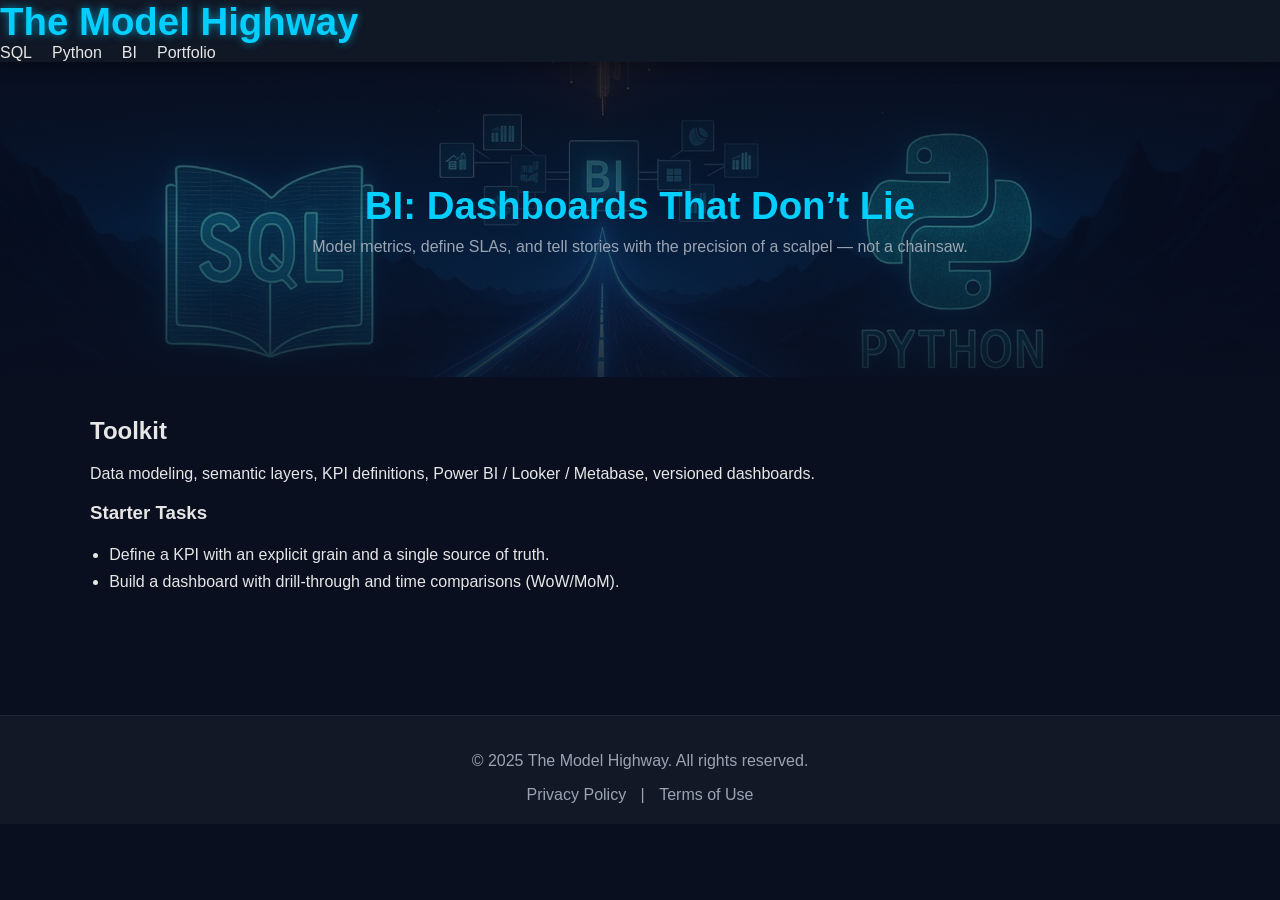
==== bi.html @ bc0f4643 "First build files" ====
<!DOCTYPE html>
<html lang="en">
<head>
    <meta charset="UTF-8">
    <meta name="viewport" content="width=device-width, initial-scale=1.0">
    <title>Home - The Model Highway</title>
    <link rel="apple-touch-icon" sizes="180x180" href="images/apple-touch-icon.png">
    <link rel="icon" type="image/png" sizes="32x32" href="images/favicon-32x32.png">
    <link rel="icon" type="image/png" sizes="16x16" href="images/favicon-16x16.png">
    <link rel="manifest" href="images/site.webmanifest">
    <link rel="stylesheet" href="styles.css"> 
</head>
<body>

    <header>
        <div class="logo">
            <a href="index.html">The Model Highway</a>
        </div>
        
        <nav class="top-menu">
            <ul>
                <li><a href="sql.html">SQL</a></li>
                <li><a href="python.html">Python</a></li>
                <li><a href="bi.html">BI</a></li>
                <li><a href="portfolio.html">Portfolio</a></li>
            </ul>
        </nav>
    </header>

<main>
  <section class="subhero">
    <div>
      <h1>BI: Dashboards That Don’t Lie</h1>
      <p>Model metrics, define SLAs, and tell stories with the precision of a scalpel — not a chainsaw.</p>
    </div>
  </section>

  <section class="page">
    <h2>Toolkit</h2>
    <p>Data modeling, semantic layers, KPI definitions, Power BI / Looker / Metabase, versioned dashboards.</p>

    <h3>Starter Tasks</h3>
    <ul>
      <li>Define a KPI with an explicit grain and a single source of truth.</li>
      <li>Build a dashboard with drill-through and time comparisons (WoW/MoM).</li>
    </ul>
  </section>
</main>

<footer>
  <p>&copy; 2025 The Model Highway. All rights reserved.</p>
  <div class="footer-links">
    <a href="privacy.html">Privacy Policy</a> | <a href="terms.html">Terms of Use</a>
  </div>
</footer>

</body>
</html>
---- styles.css ----
/* === Dark Mode Base === */
body {
    background-color: #0A0F1F; /* Deep Space Black */
    color: #E6E6E6; /* White Smoke */
    font-family: 'Segoe UI', Tahoma, Geneva, Verdana, sans-serif;
    margin: 0;
    padding: 0;
}

/* === Header === */
header {
    position: sticky;   /* stays at top while scrolling */
    top: 0;
    z-index: 1000;
    backdrop-filter: saturate(120%) blur(6px);
    background: rgba(18, 24, 38, 0.92); /* same tone, slight transparency */
    box-shadow: 0 4px 16px rgba(0,0,0,0.35);
}

.logo {
    font-size: 1.5em;
    color: #00CFFF; /* Electric Neon Blue */
    font-weight: bold;
}

.logo a {
    text-decoration: none;
    color: #00CFFF; /* Neon Blue default */
    font-weight: bold;
    font-size: 1.6em;
    transition: color 0.4s ease, text-shadow 0.4s ease;
    cursor: pointer;
    text-shadow: 0 0 8px rgba(0, 207, 255, 0.6); /* subtle default glow */  
}

.logo a:hover {
    color: #FFB300; /* Golden Amber */
    text-shadow:
        0 0 10px rgba(255, 179, 0, 0.9),
        0 0 20px rgba(255, 179, 0, 0.7),
        0 0 30px rgba(0, 207, 255, 0.6); /* layered glow */

    animation: logoPulse 1.8s infinite alternate;    
}

@keyframes logoPulse {
    0% {
        text-shadow:
            0 0 10px rgba(255, 179, 0, 0.7),
            0 0 20px rgba(255, 179, 0, 0.4);
    }
    100% {
        text-shadow:
            0 0 20px rgba(255, 179, 0, 1),
            0 0 40px rgba(255, 179, 0, 0.8),
            0 0 60px rgba(0, 207, 255, 0.7);
    }
}

.top-menu ul {
    list-style: none;
    margin: 0;
    padding: 0;
    display: flex;
    gap: 20px;
}

.top-menu a.active {
    color: #FFB300; /* Golden Amber */
    border-bottom: 2px solid #FFB300;
    padding-bottom: 4px;
}

.top-menu a {
    text-decoration: none; /* Removes underline */
    color: #E6E6E6;
    transition: color 0.3s ease, border-bottom 0.3s ease;
}

.top-menu a:hover {
    color: #00CFFF; /* Neon blue hover */
    text-decoration: none; /* keep it clean */
}

/* === Hero Section === */
.hero {
    position: relative;
    height: min(100vh, 820px); /* Full screen, capped for extra-tall displays */
    background: url('images/hero-image.png') center center/cover no-repeat;
    display: flex;
    align-items: center;
    justify-content: center;
    text-align: center;
}

.hero-content {
    position: relative;
    z-index: 2;
    color: #E6E6E6;
    max-width: 800px;
    padding: 0 15px;
}


.hero h1 {
    font-size: clamp(2rem, 5vw, 3rem); /* scales with screen size */
    color: #00CFFF; /* Neon Blue */
    margin-bottom: 20px;
}

.hero p {
    font-size: clamp(1rem, 2.5vw, 1.2rem);
    color: #9AA4B2; /* Cool Gray */
    margin: 10px 0;
    line-height: 1.5;
}

.hero-overlay {
    position: absolute;
    inset: 0;
    background: linear-gradient(
        rgba(10, 15, 31, 0.85),  /* top dark fade */
        rgba(10, 15, 31, 0.55),  /* middle transparent */
        rgba(10, 15, 31, 0.85)   /* bottom dark fade */
    );
    display: flex;
    align-items: center;
    justify-content: center;
    padding: 20px;
}

/* === Inner page banner === */
.subhero {
    position: relative;
    height: clamp(220px, 35vh, 360px);
    background: linear-gradient(
        rgba(10, 15, 31, 0.85),
        rgba(10, 15, 31, 0.55),
        rgba(10, 15, 31, 0.85)
    ), url('images/hero-image.png') center/cover no-repeat;
    display: grid;
    place-items: center;
    text-align: center;
    padding: 0 16px;
}
.subhero h1 {
    margin: 0;
    font-size: clamp(1.8rem, 4vw, 2.4rem);
    color: #00CFFF;
}
.subhero p {
    margin: 10px 0 0;
    color: #9AA4B2;
    max-width: 800px;
}
    
/* === Footer === */
footer {
    background: #121826;
    text-align: center;
    padding: 20px;
    border-top: 1px solid #1E2735;
    color: #9AA4B2;
}

.footer-links a {
    color: #9AA4B2;
    text-decoration: none;
    margin: 0 10px;
    transition: color 0.3s ease;
}

.footer-links a:hover {
    color: #00CFFF;
}

.footer-links a.active {
    color: #FFB300; /* Golden amber for active state */
}

/* === Mobile Responsive === */
@media (max-width: 768px) {
    .hero {
        height: 80vh; /* slightly shorter for phones */
    }

    .hero-content {
        max-width: 95%;
    }
}
    
/* Page content wrapper */
.page {
    max-width: 1100px;
    margin: 40px auto;
    padding: 0 16px 64px;
}

.page ul {
  padding-left: 1.2rem;
  line-height: 1.65;
}
.page nav ul {
  list-style: none;
  padding-left: 0;
}
.page nav ul li {
  margin: 6px 0;
}
.page a {
  text-decoration: none;
  color: #00CFFF;
}
.page a:hover {
  color: #FFB300;
}

/* === Feature Cards Carousel === */
.features {
  position: relative;
  max-width: 1200px;
  margin: 48px auto 80px;
  padding: 0 16px;
}

.cards {
  display: flex;
  gap: 16px;
  overflow-x: auto;
  scroll-snap-type: x mandatory;
  scroll-padding: 16px;
  padding-bottom: 8px;
  -webkit-overflow-scrolling: touch;
}

/* Hide native scrollbar (keeps accessibility) */
.cards::-webkit-scrollbar { height: 8px; }
.cards::-webkit-scrollbar-thumb { background: #1E2735; border-radius: 8px; }
.cards { scrollbar-color: #1E2735 transparent; scrollbar-width: thin; }

.card {
  scroll-snap-align: start;
  min-width: clamp(260px, 65vw, 520px);
  background: linear-gradient(180deg, rgba(18,24,38,0.95) 0%, rgba(10,15,31,0.95) 100%);
  border: 1px solid #1E2735;
  border-radius: 18px;
  padding: 24px;
  box-shadow: 0 8px 24px rgba(0,0,0,0.35);
  transition: transform 0.25s ease, box-shadow 0.25s ease, border-color 0.25s ease;
}

.card:hover {
  transform: translateY(-4px);
  border-color: rgba(0,207,255,0.5);
  box-shadow:
    0 0 24px rgba(0,207,255,0.15),
    0 12px 32px rgba(0,0,0,0.45);
}

.card h3 {
  margin: 0 0 8px;
  font-size: 1.4rem;
  color: #00CFFF; /* Neon blue */
}

.card p {
  margin: 0 0 18px;
  color: #9AA4B2;
  line-height: 1.55;
}

/* Accent edge glow per topic (optional but pretty) */
.card.sql { box-shadow: inset 0 0 0 1px rgba(0,207,255,0.12); }
.card.python { box-shadow: inset 0 0 0 1px rgba(108,99,255,0.12); }
.card.bi { box-shadow: inset 0 0 0 1px rgba(255,179,0,0.12); }
.card.portfolio { box-shadow: inset 0 0 0 1px rgba(154,164,178,0.12); }

/* CTA button */
.btn {
  display: inline-block;
  background: #00CFFF;
  color: #0A0F1F;
  text-decoration: none;
  font-weight: 600;
  padding: 10px 14px;
  border-radius: 12px;
  transition: background 0.25s ease, transform 0.25s ease, box-shadow 0.25s ease;
  box-shadow: 0 0 12px rgba(0,207,255,0.35);
}

.btn:hover {
  background: #33DFFF;
  transform: translateY(-2px);
  box-shadow:
    0 0 18px rgba(0,207,255,0.45),
    0 6px 18px rgba(0,0,0,0.3);
}

/* Carousel arrow buttons */
.carousel-controls {
  display: flex;
  justify-content: flex-end;
  gap: 8px;
  margin-top: 12px;
  padding-right: 16px;
}

.carousel-controls button {
  width: 40px;
  height: 40px;
  border-radius: 12px;
  border: 1px solid #1E2735;
  background: #121826;
  color: #E6E6E6;
  cursor: pointer;
  transition: border-color 0.2s ease, box-shadow 0.2s ease, transform 0.2s ease, color 0.2s ease;
}

.carousel-controls button:hover {
  border-color: #00CFFF;
  color: #00CFFF;
  box-shadow: 0 0 12px rgba(0,207,255,0.25);
  transform: translateY(-1px);
}

/* Responsive spacing */
@media (min-width: 900px) {
  .cards { gap: 20px; }
  .card { min-width: 520px; }
}
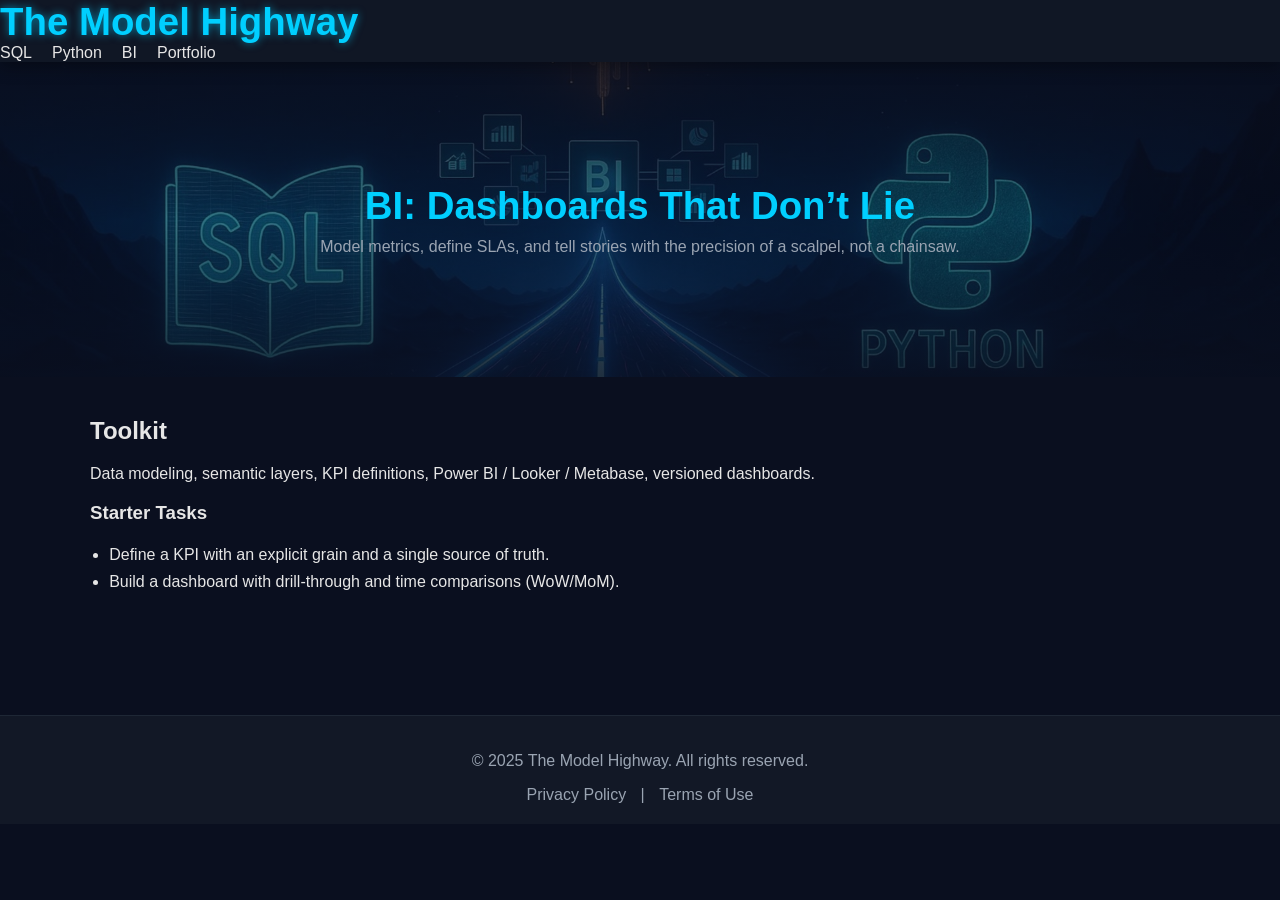
==== commit 4decc2bd: "minor change to bi.html" ====
--- a/bi.html
+++ b/bi.html
@@ -31,7 +31,7 @@
   <section class="subhero">
     <div>
       <h1>BI: Dashboards That Don’t Lie</h1>
-      <p>Model metrics, define SLAs, and tell stories with the precision of a scalpel — not a chainsaw.</p>
+      <p>Model metrics, define SLAs, and tell stories with the precision of a scalpel, not a chainsaw.</p>
     </div>
   </section>
 
